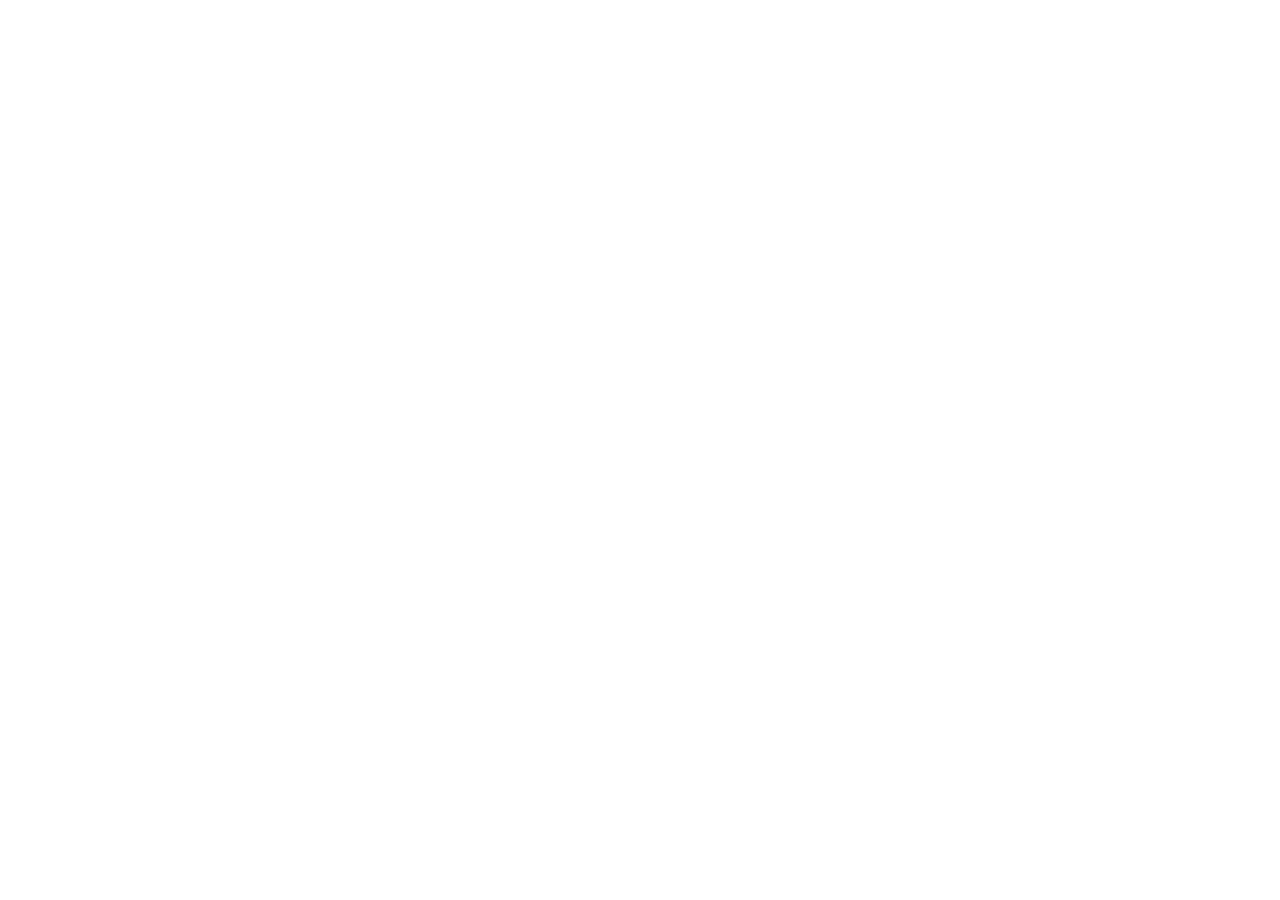
==== index.html @ 1e0eeb66 "Initial commit" ====
<!DOCTYPE html>
<html lang="en">
<head>
  <meta charset="UTF-8">
  <meta name="viewport" content="width=device-width, initial-scale=1.0">
  <title>Document</title>
  <link rel="stylesheet" href="style/style.css">
</head>
<body>
  
</body>
</html>
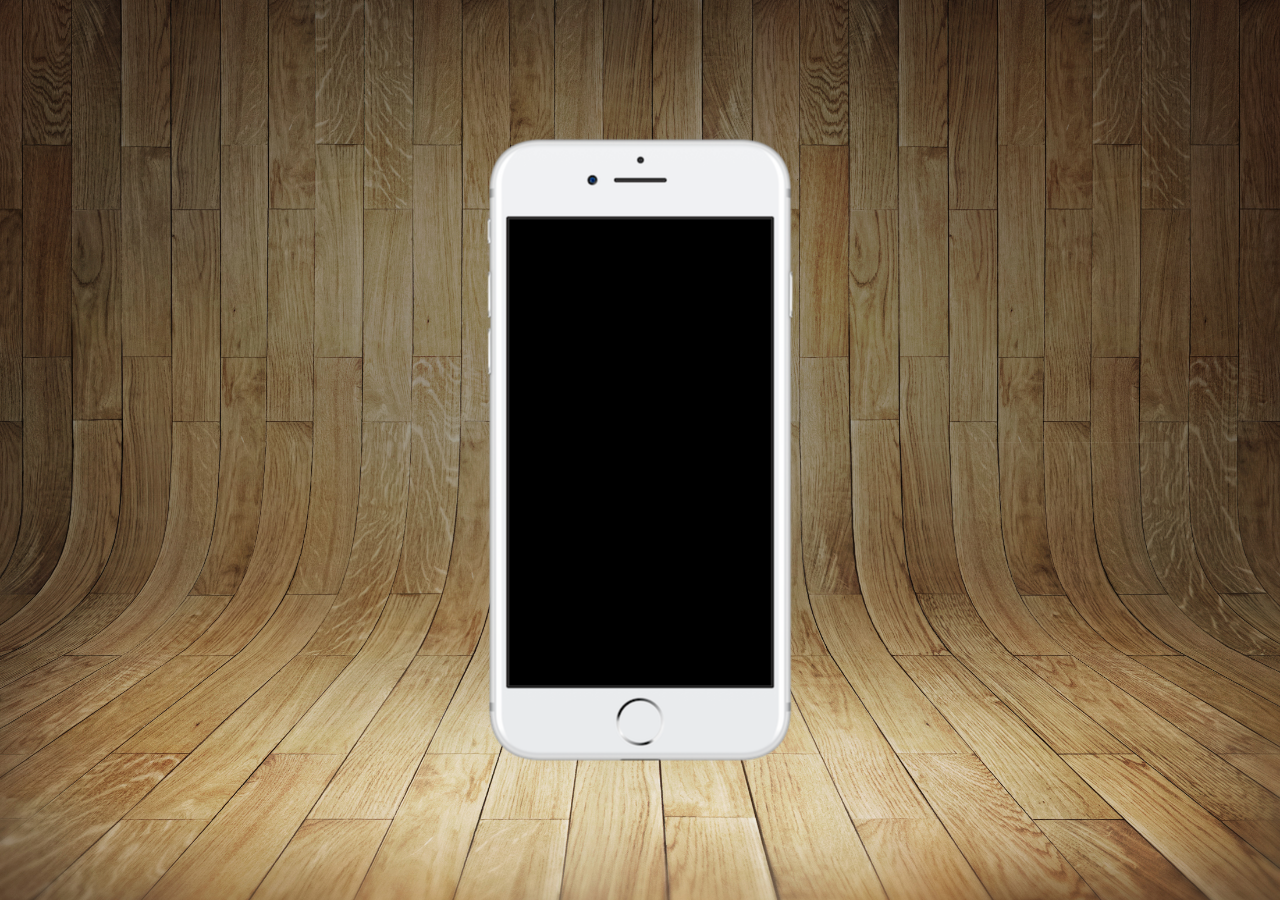
==== commit 6014c8e2: "first passo" ====
--- a/index.html
+++ b/index.html
@@ -1,12 +1,20 @@
 <!DOCTYPE html>
-<html lang="en">
+<html lang="pt-br">
 <head>
   <meta charset="UTF-8">
   <meta name="viewport" content="width=device-width, initial-scale=1.0">
-  <title>Document</title>
+  <title>Projeto Redes Sociais</title>
+  <link rel="shortcut icon" href="imagens/favicon.ico" type="image/x-icon">
   <link rel="stylesheet" href="style/style.css">
 </head>
 <body>
-  
+  <main>
+    <section id="telefone">
+
+    </section>
+    <section id="redes-sociais">
+      
+    </section>
+  </main>
 </body>
 </html>
--- a/style/style.css
+++ b/style/style.css
@@ -0,0 +1,34 @@
+@charset 'UTF-8';
+
+* {
+  margin: 0px;
+  padding: 0px;
+  font-family: Arial, Helvetica, sans-serif;
+}
+
+html, body {
+  height: 100vh;
+  width: 100vw;
+  background-color: black;
+}
+
+body {
+  background: url(../imagens/fundo-madeira.jpg) no-repeat top center;
+  background-size: cover;
+  background-attachment: fixed;
+}
+
+main {
+  position: relative;
+  height: 100vh;
+}
+
+section#telefone {
+  position: absolute;
+  top: 50%;
+  left: 50%;
+  transform: translate(-50%, -50%);
+  height: 627px;
+  width: 311px;
+  background: url(../imagens/frame-iphone.png) no-repeat;
+}
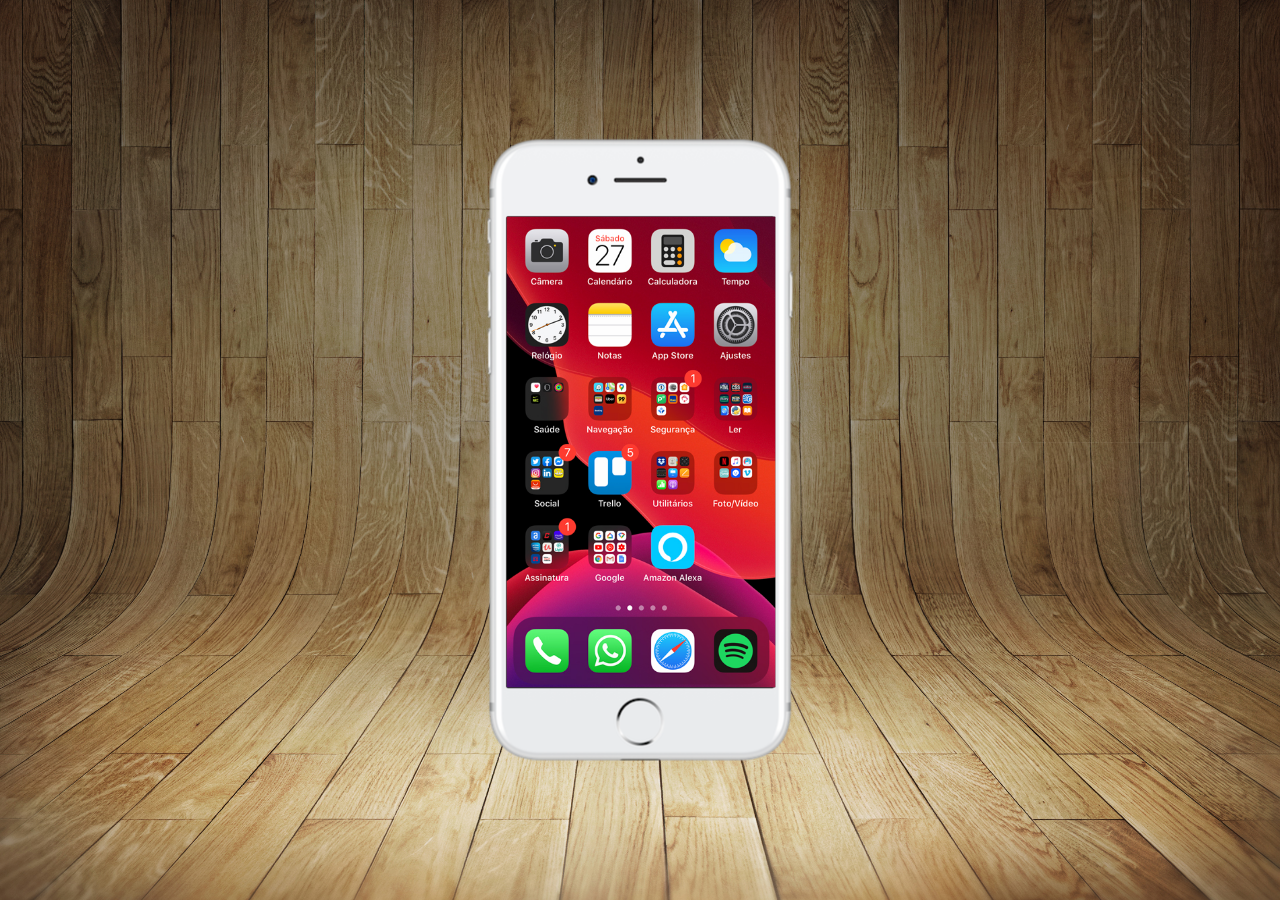
==== commit 06bd1a75: "home screen" ====
--- a/index.html
+++ b/index.html
@@ -10,10 +10,10 @@
 <body>
   <main>
     <section id="telefone">
-
+      <iframe src="home.html" name="tela" id="tela" frameborder="0"></iframe>
     </section>
     <section id="redes-sociais">
-      
+
     </section>
   </main>
 </body>
--- a/style/style.css
+++ b/style/style.css
@@ -32,3 +32,11 @@
   width: 311px;
   background: url(../imagens/frame-iphone.png) no-repeat;
 }
+
+iframe#tela {
+  position: relative;
+  top: 80px;
+  left: 22px;
+  width: 269px;
+  height: 471px;
+}
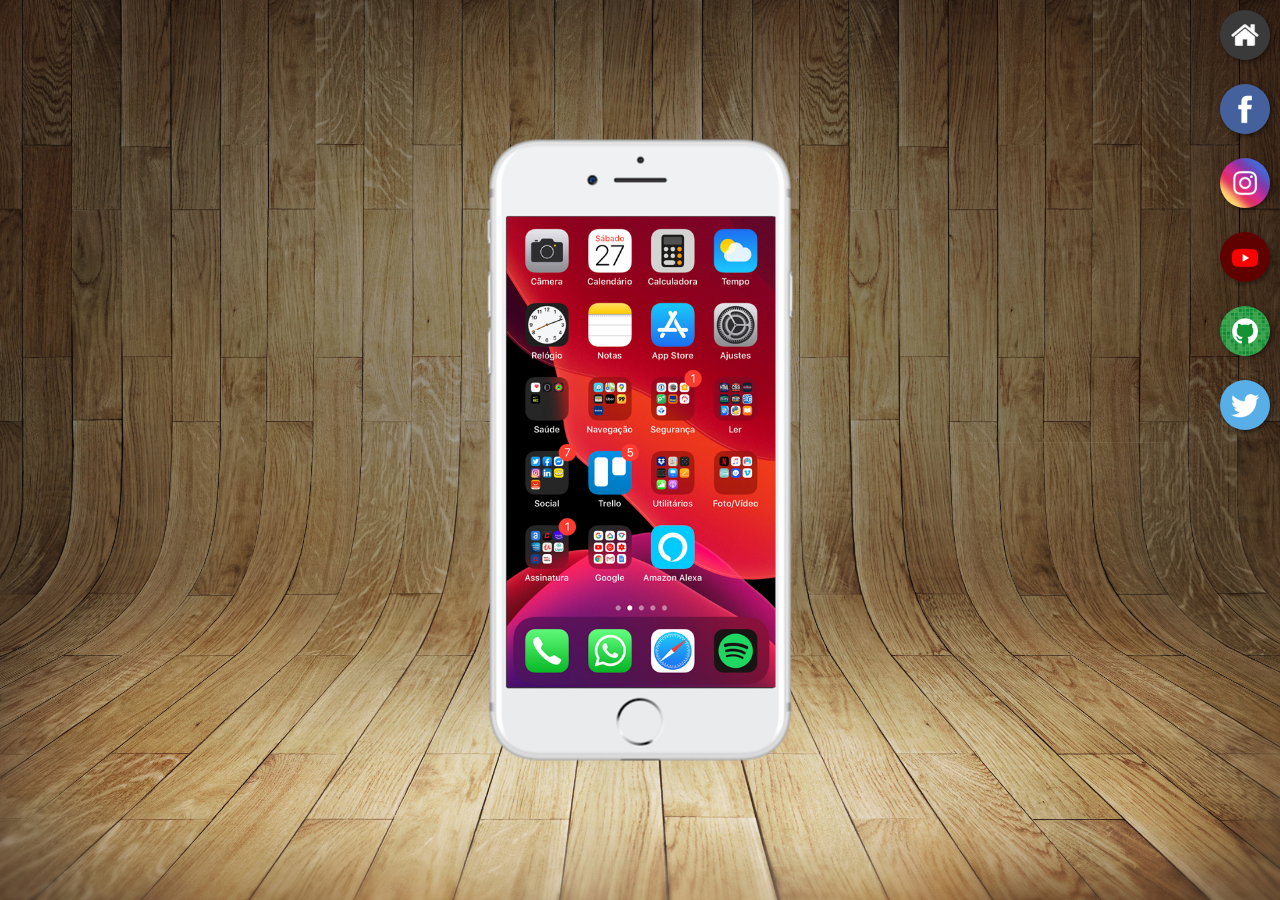
==== commit b12b6f08: "update buttons" ====
--- a/index.html
+++ b/index.html
@@ -10,10 +10,17 @@
 <body>
   <main>
     <section id="telefone">
-      <iframe src="home.html" name="tela" id="tela" frameborder="0"></iframe>
+      <iframe src="home.html" name="tela" id="tela" frameborder="0">
+        Seu navegador nao suporta isso
+      </iframe>
     </section>
     <section id="redes-sociais">
-
+      <a href="#" target="tela"><img src="imagens/logo-home.jpg" alt="home"></a> <br>
+      <a href="#" target="tela"><img src="imagens/logo-facebook.jpg" alt="facebook"></a> <br>
+      <a href="#" target="tela"><img src="imagens/logo-instagram.jpg" alt="instagram"></a> <br>
+      <a href="#" target="tela"><img src="imagens/logo-youtube.jpg" alt="youtube"></a> <br>
+      <a href="#" target="tela"><img src="imagens/logo-github.jpg" alt="github"></a> <br>
+      <a href="#" target="tela"><img src="imagens/logo-twitter.jpg" alt="twitter"></a>
     </section>
   </main>
 </body>
--- a/style/style.css
+++ b/style/style.css
@@ -40,3 +40,20 @@
   width: 269px;
   height: 471px;
 }
+
+section#redes-sociais{
+  text-align: right;
+}
+
+section#redes-sociais img{
+  width: 50px;
+  margin: 10px;
+  border-radius: 50%;
+  box-shadow: 2px 2px 5px rgba(0, 0, 0, 0.459);
+  box-sizing: border-box;
+}
+
+section#redes-sociais img:hover{
+  border: 2px solid rgba(255, 255, 255, 0.678);
+  box-shadow: 5px 5px 10px rgba(0, 0, 0, 0.589);
+}
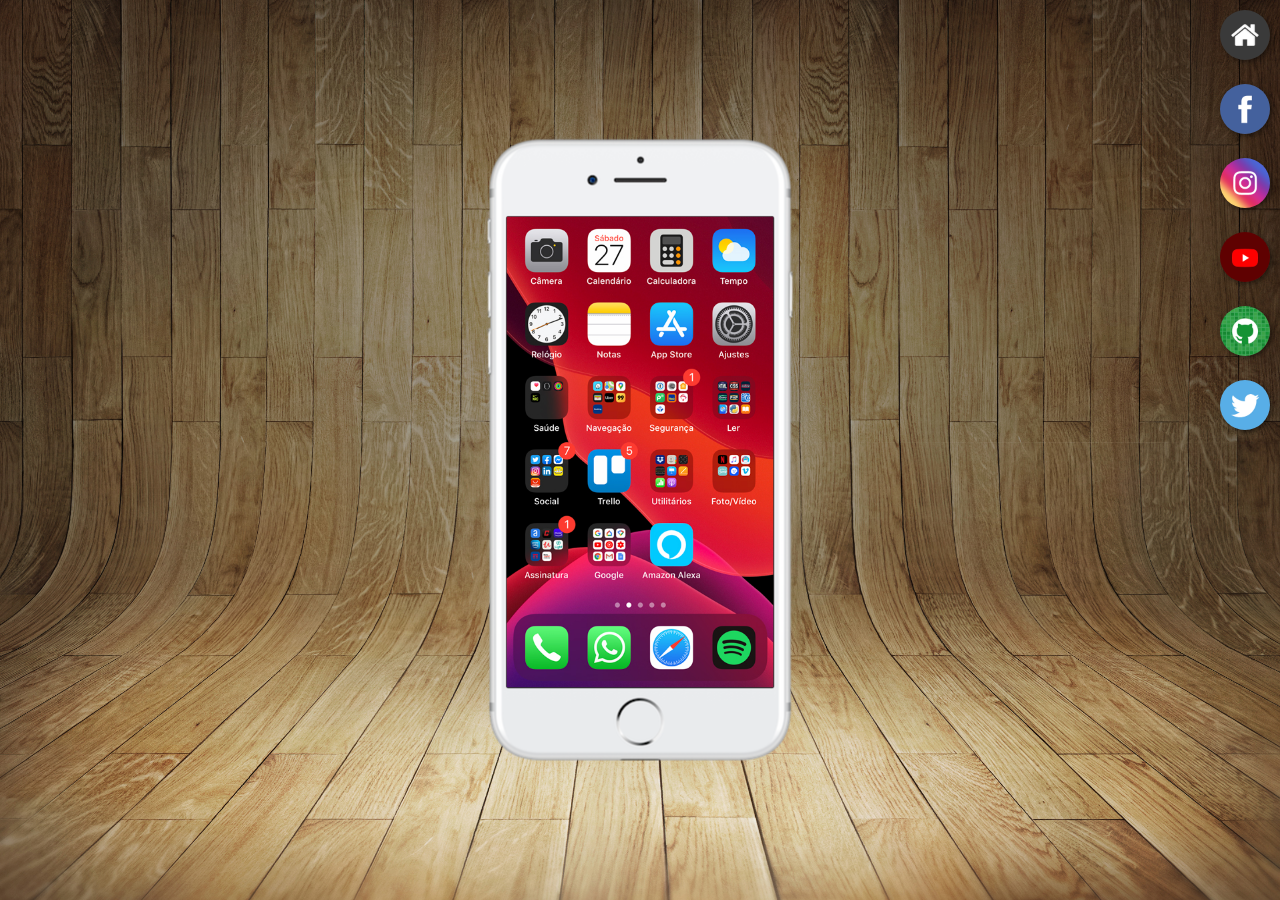
==== commit 6fb03575: "Update social m idias" ====
--- a/index.html
+++ b/index.html
@@ -15,12 +15,12 @@
       </iframe>
     </section>
     <section id="redes-sociais">
-      <a href="#" target="tela"><img src="imagens/logo-home.jpg" alt="home"></a> <br>
-      <a href="#" target="tela"><img src="imagens/logo-facebook.jpg" alt="facebook"></a> <br>
-      <a href="#" target="tela"><img src="imagens/logo-instagram.jpg" alt="instagram"></a> <br>
-      <a href="#" target="tela"><img src="imagens/logo-youtube.jpg" alt="youtube"></a> <br>
-      <a href="#" target="tela"><img src="imagens/logo-github.jpg" alt="github"></a> <br>
-      <a href="#" target="tela"><img src="imagens/logo-twitter.jpg" alt="twitter"></a>
+      <a href="home.html" target="tela"><img src="imagens/logo-home.jpg" alt="home"></a> <br>
+      <a href="facebook.html" target="tela"><img src="imagens/logo-facebook.jpg" alt="facebook"></a> <br>
+      <a href="instagram.html" target="tela"><img src="imagens/logo-instagram.jpg" alt="instagram"></a> <br>
+      <a href="youtube.html" target="tela"><img src="imagens/logo-youtube.jpg" alt="youtube"></a> <br>
+      <a href="github.html" target="tela"><img src="imagens/logo-github.jpg" alt="github"></a> <br>
+      <a href="twitter.html" target="tela"><img src="imagens/logo-twitter.jpg" alt="twitter"></a>
     </section>
   </main>
 </body>
--- a/style/style.css
+++ b/style/style.css
@@ -37,7 +37,7 @@
   position: relative;
   top: 80px;
   left: 22px;
-  width: 269px;
+  width: 267px;
   height: 471px;
 }
 
